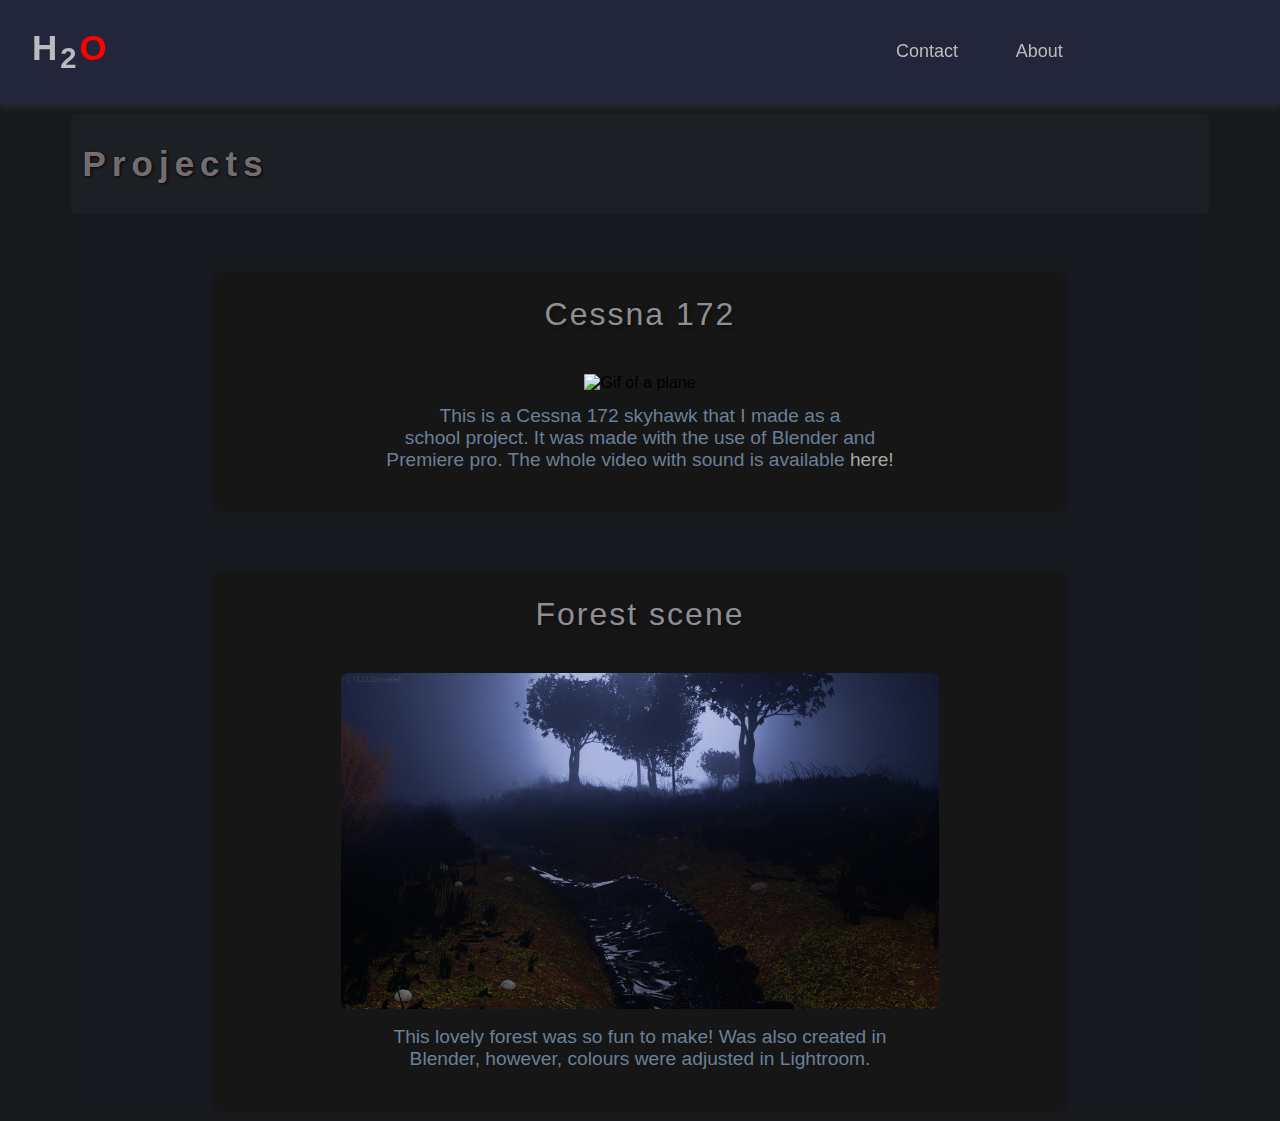
==== index.html @ bfd2fef7 "large changes to index and header" ====
<!DOCTYPE html>
<html lang="en">
  <head>
    <meta charset="UTF-8" />
    <meta http-equiv="X-UA-Compatible" content="IE=edge" />
    <meta name="viewport" content="width=device-width, initial-scale=1.0" />
    <title>H2O -</title>
    <link rel="preconnect" href="https://fonts.gstatic.com/" />
    <link
      href="https://fonts.googleapis.com/css2?family=Roboto+Slab:wght@200;300;400&display=swap"
      rel="stylesheet"
    />
    <link rel="stylesheet" href="/styles/reset/reset.css" />
    <link rel="stylesheet" href="/styles/index.css" />

    <title>Document</title>
  </head>
  <body>
    <div>
      <header class="header">
        <h1 class="logo">
          <a href="/index.html">H<sub>2</sub><span class="red-o">O</span></a>
        </h1>
        <ul class="menu">
          <li>
            <a href="/contact.html" class="index-a">Contact</a>
          </li>
          <li>
            <a href="/about.html" class="index-a">About</a>
          </li>
        </ul>
      </header>
    </div>
    -
    <section>
      <div class="container">
        <header class="header4">
          <h1>Projects</h1>
        </header>
        <div class="columns3">
          <div class="projekt">
            <p class="p-flygplan">Cessna 172</p>
            <img class="flygplan" src="/stuff/ezgif-2-c3d143fe4373.gif" alt="Gif of a plane" />
            <p class="planbeskrivning">
              This is a Cessna 172 skyhawk that I made as a school&nbsp;project. It was made with
              the use of Blender and Premiere pro. The whole video with sound is available
              <a
                target="_blank"
                href="https://www.youtube.com/watch?v=PHYX6G9DZXU&ab_channel=MaxZalmerfelt"
                >here!</a
              >
            </p>
          </div>
          <div class="projekt">
            <p class="p-skog">Forest scene</p>
            <img class="skog" src="/stuff/skog-3.jpg" alt="A picture of a forest" />
            <p class="skogbeskrivning">
              This lovely forest was so fun to make! Was also created in Blender, however, colours
              were adjusted in Lightroom.
            </p>
          </div>
        </div>
      </div>
    </section>
  </body>
</html>
---- styles/index.css ----
/* index kod*/
body {
  font-family: "Roboto+Slab", sans-serif;
  background-color: #17191b;
}
.header {
  display: flex;
  overflow: hidden;
  justify-content: space-between;
  background-color: #23253b;
  align-items: center;
  position: fixed;
  width: 100%;
  z-index: 10;
  color: rgb(187, 187, 187);
  box-shadow: 0 5px 6px rgba(255, 255, 255, 0.068);
  top: 0%;
  left: 0%;
  background-size: 100%;
}
.header h1 {
  padding: 5px 12px;
}
.logo {
  margin-left: 20px;
  font-size: 35px;
  letter-spacing: 3px;
  padding: 10px;
}
.red-o {
  color: red;
}

.menu {
  width: 30%;
  margin-left: 80%;
  padding: 0;
  display: flex;
  list-style: none;
  font-size: 18px;
}
.menu li {
  margin-right: 15%;
}
a {
  color: inherit;
  text-decoration: none;
}
@media screen and (max-width: 1400px) {
  .menu {
    margin-left: 30%;
  }
}
a:hover {
  color: darkslateblue;
}
.container {
  max-width: 90%;
  margin: 0 auto;
  margin-top: 7%;
  background-color: rgba(22, 31, 39, 0.37);
}
@media screen and (max-width: 800px) {
  .container {
    margin-top: 15%;
  }
}
.header4 {
  margin-top: 7%;
  margin-bottom: 3%;
  background-color: rgba(68, 68, 68, 0.13);
  display: flex;
  border-radius: 5px;
}
.header4 h1 {
  font-size: 35px;
  letter-spacing: 6px;
  text-shadow: 1px 1px 3px #100000;
  padding-top: 0.5%;
  padding-left: 1%;
  padding-bottom: 0.6%;
  color: rgba(211, 211, 211, 0.527);
}
.projekt {
  justify-content: center;
  text-align: center;
  margin: 0 auto;
  width: 75%;
  margin-top: 5%;
  border-radius: 10px;
  background-color: #161616;
}
.p-flygplan {
  font-size: 2.5vw;
  padding-top: 3%;
  padding-bottom: 1%;
  letter-spacing: 2px;
  color: rgb(142, 143, 148);
  text-shadow: 2px 2px 4px #10000081;
}
.flygplan {
  width: 70%;
  height: 15%;
  border-radius: 1.5%;
}
.planbeskrivning {
  color: rgb(106, 128, 150);
  font-size: 1.5vw;
  margin: 0% 20%;
  padding-bottom: 5%;
  padding-top: 1.5%;
}
.planbeskrivning a {
  color: rgb(167, 167, 167);
}
.planbeskrivning a:hover {
  color: aliceblue;
}
.p-skog {
  font-size: 2.5vw;
  padding-top: 3%;
  padding-bottom: 1%;
  letter-spacing: 2px;
  color: rgb(142, 143, 148);
  text-shadow: 2px 2px 4px #10000081;
}
.skog {
  width: 70%;
  border-radius: 1.5%;
}
.skogbeskrivning {
  color: rgb(106, 128, 150);
  font-size: 1.5vw;
  margin: 0% 20%;
  padding-bottom: 5%;
  padding-top: 1.5%;
}
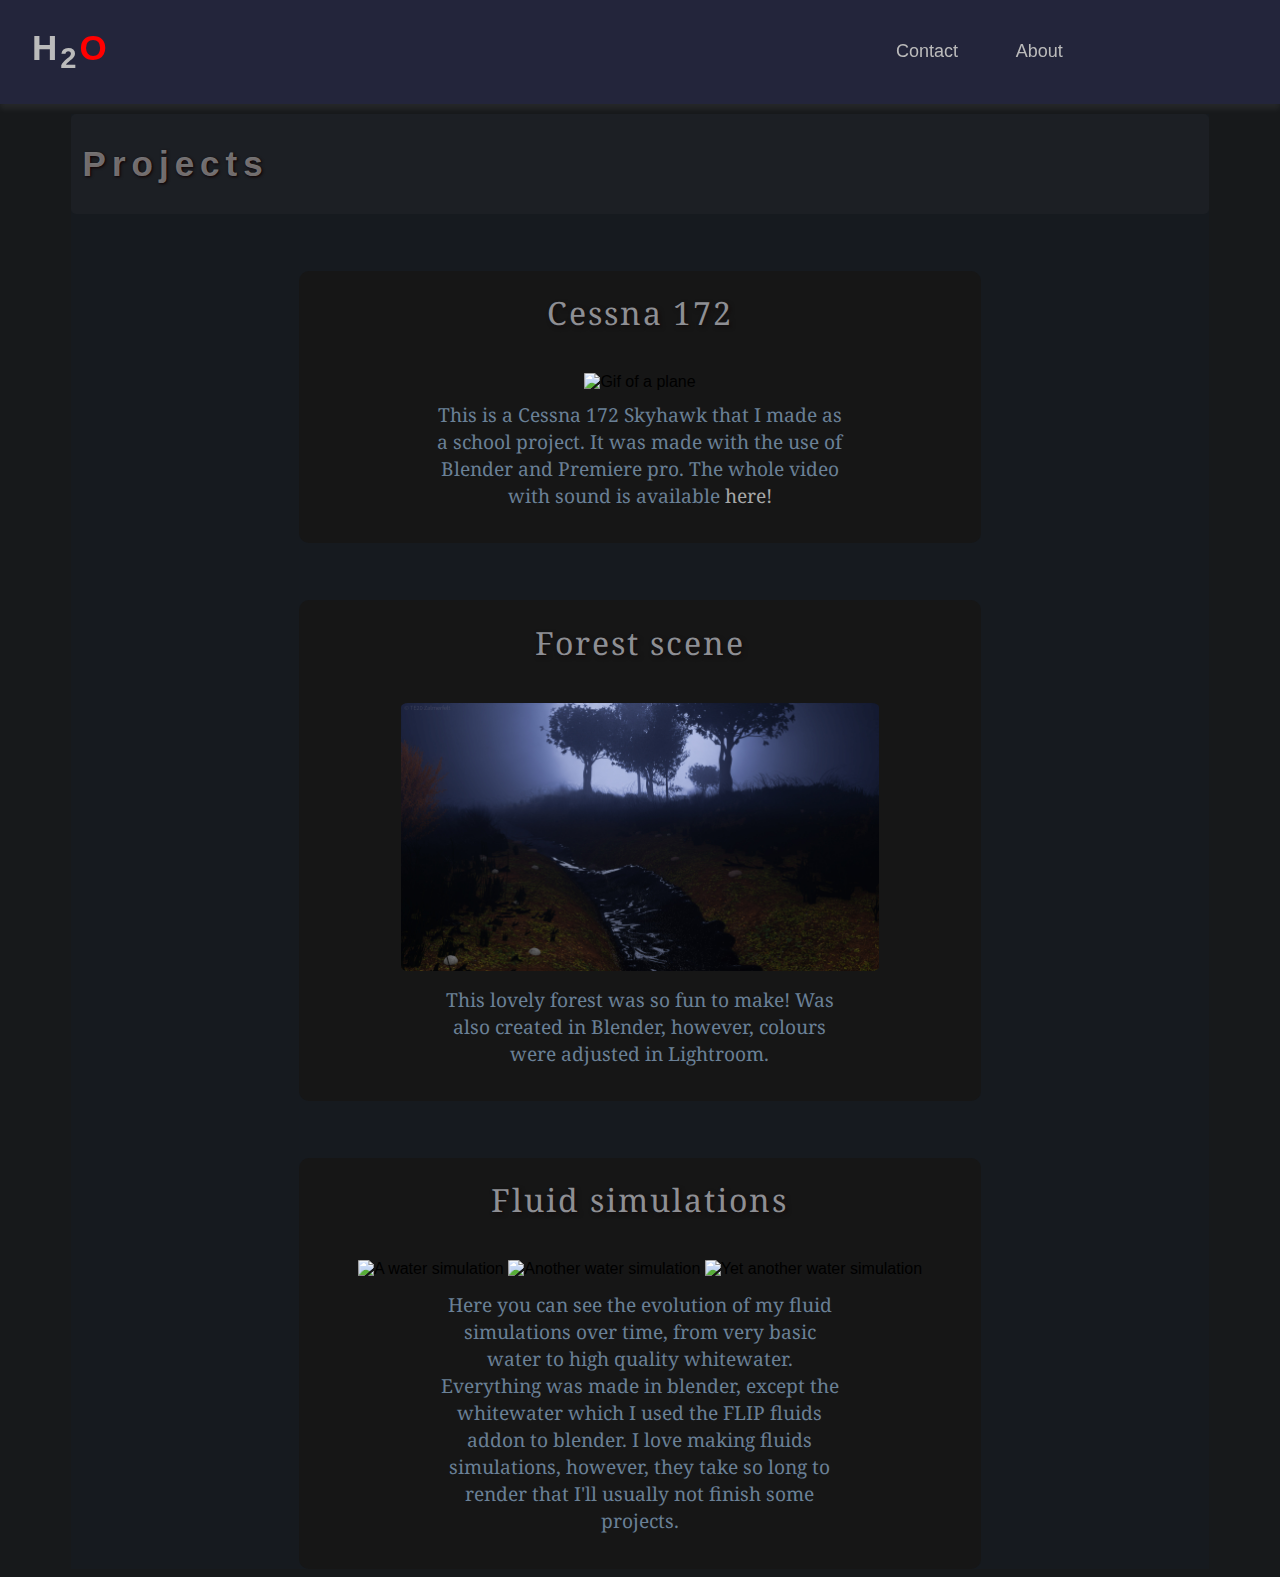
==== commit 99db14ba: "Addition to fluidsims in index" ====
--- a/index.html
+++ b/index.html
@@ -8,6 +8,11 @@
     <link rel="preconnect" href="https://fonts.gstatic.com/" />
     <link
       href="https://fonts.googleapis.com/css2?family=Roboto+Slab:wght@200;300;400&display=swap"
+      rel="stylesheet"
+    />
+    <link rel="preconnect" href="https://fonts.gstatic.com" />
+    <link
+      href="https://fonts.googleapis.com/css2?family=Noto+Serif&display=swap"
       rel="stylesheet"
     />
     <link rel="stylesheet" href="/styles/reset/reset.css" />
@@ -42,7 +47,7 @@
             <p class="p-flygplan">Cessna 172</p>
             <img class="flygplan" src="/stuff/ezgif-2-c3d143fe4373.gif" alt="Gif of a plane" />
             <p class="planbeskrivning">
-              This is a Cessna 172 skyhawk that I made as a school&nbsp;project. It was made with
+              This is a Cessna 172 Skyhawk that I made as a school&nbsp;project. It was made with
               the use of Blender and Premiere pro. The whole video with sound is available
               <a
                 target="_blank"
@@ -59,6 +64,19 @@
               were adjusted in Lightroom.
             </p>
           </div>
+          <div class="projekt">
+            <p class="p-vatten">Fluid simulations</p>
+            <img class="vatten" src="/stuff/ezgif-first.gif" alt="A water simulation" />
+            <img class="vatten" src="/stuff/ezgif-second.gif" alt="Another water simulation" />
+            <img class="vatten" src="/stuff/ezgif-third.gif" alt="Yet another water simulation" />
+            <p class="vattenbeskrivning">
+              Here you can see the evolution of my fluid simulations over time, from very basic
+              water to high quality whitewater. Everything was made in blender, except the
+              whitewater which I used the FLIP fluids addon to blender. I love making fluids
+              simulations, however, they take so long to render that I'll usually not finish some
+              projects.
+            </p>
+          </div>
         </div>
       </div>
     </section>
--- a/styles/index.css
+++ b/styles/index.css
@@ -55,7 +55,7 @@
   color: darkslateblue;
 }
 .container {
-  max-width: 90%;
+  max-width: 70%;
   margin: 0 auto;
   margin-top: 7%;
   background-color: rgba(22, 31, 39, 0.37);
@@ -85,10 +85,18 @@
   justify-content: center;
   text-align: center;
   margin: 0 auto;
-  width: 75%;
+  width: 45%;
   margin-top: 5%;
   border-radius: 10px;
   background-color: #161616;
+}
+@media screen and (max-width: 1600px) {
+  .projekt {
+    width: 60%;
+  }
+  .container {
+    max-width: 90%;
+  }
 }
 .p-flygplan {
   font-size: 2.5vw;
@@ -97,6 +105,7 @@
   letter-spacing: 2px;
   color: rgb(142, 143, 148);
   text-shadow: 2px 2px 4px #10000081;
+  font-family: "Noto Serif", serif;
 }
 .flygplan {
   width: 70%;
@@ -109,6 +118,7 @@
   margin: 0% 20%;
   padding-bottom: 5%;
   padding-top: 1.5%;
+  font-family: "Noto Serif", serif;
 }
 .planbeskrivning a {
   color: rgb(167, 167, 167);
@@ -123,6 +133,7 @@
   letter-spacing: 2px;
   color: rgb(142, 143, 148);
   text-shadow: 2px 2px 4px #10000081;
+  font-family: "Noto Serif", serif;
 }
 .skog {
   width: 70%;
@@ -134,4 +145,27 @@
   margin: 0% 20%;
   padding-bottom: 5%;
   padding-top: 1.5%;
+  font-family: "Noto Serif", serif;
 }
+.p-vatten {
+  font-size: 2.5vw;
+  padding-top: 3%;
+  padding-bottom: 1%;
+  letter-spacing: 2px;
+  color: rgb(142, 143, 148);
+  text-shadow: 2px 2px 4px #10000081;
+  font-family: "Noto Serif", serif;
+}
+.vatten {
+  width: 70%;
+  border-radius: 1.5%;
+  margin-bottom: 0.5%;
+}
+.vattenbeskrivning {
+  color: rgb(106, 128, 150);
+  font-size: 1.5vw;
+  margin: 0% 20%;
+  padding-bottom: 5%;
+  padding-top: 1.5%;
+  font-family: "Noto Serif", serif;
+}
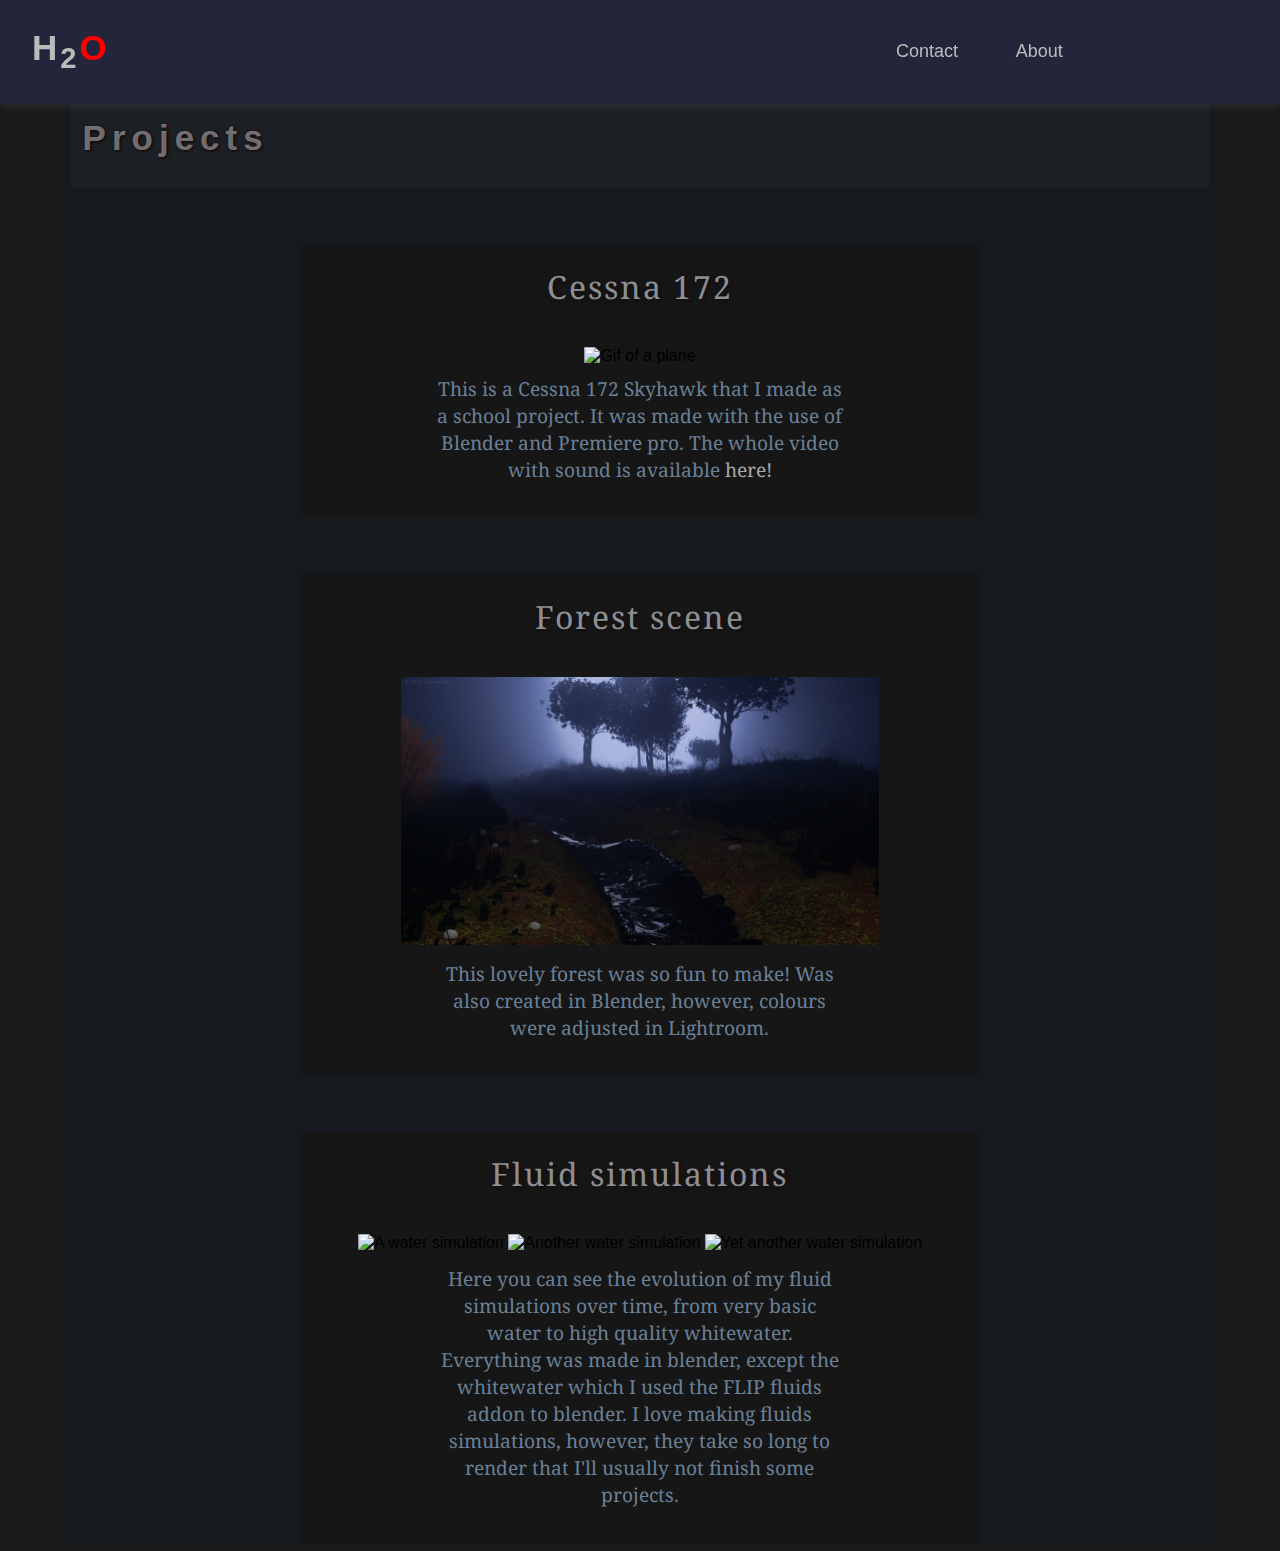
==== commit b68ce619: "small changes to index text responsiveness, added comments to keep track" ====
--- a/index.html
+++ b/index.html
@@ -22,6 +22,7 @@
   </head>
   <body>
     <div>
+      <!--Header-->
       <header class="header">
         <h1 class="logo">
           <a href="/index.html">H<sub>2</sub><span class="red-o">O</span></a>
@@ -36,8 +37,9 @@
         </ul>
       </header>
     </div>
-    -
+
     <section>
+      <!--början av själva projektcontainern-->
       <div class="container">
         <header class="header4">
           <h1>Projects</h1>
@@ -56,6 +58,7 @@
               >
             </p>
           </div>
+          <!--Slut av Cessnaprojektet, start av skogsprojektet-->
           <div class="projekt">
             <p class="p-skog">Forest scene</p>
             <img class="skog" src="/stuff/skog-3.jpg" alt="A picture of a forest" />
@@ -64,6 +67,7 @@
               were adjusted in Lightroom.
             </p>
           </div>
+          <!--Slut av skogsprojektet, start av fluid projektet-->
           <div class="projekt">
             <p class="p-vatten">Fluid simulations</p>
             <img class="vatten" src="/stuff/ezgif-first.gif" alt="A water simulation" />
--- a/styles/index.css
+++ b/styles/index.css
@@ -60,7 +60,7 @@
   margin-top: 7%;
   background-color: rgba(22, 31, 39, 0.37);
 }
-@media screen and (max-width: 800px) {
+@media screen and (max-width: 950px) {
   .container {
     margin-top: 15%;
   }
@@ -70,7 +70,7 @@
   margin-bottom: 3%;
   background-color: rgba(68, 68, 68, 0.13);
   display: flex;
-  border-radius: 5px;
+  border-radius: 2px;
 }
 .header4 h1 {
   font-size: 35px;
@@ -87,7 +87,7 @@
   margin: 0 auto;
   width: 45%;
   margin-top: 5%;
-  border-radius: 10px;
+  border-radius: 5px;
   background-color: #161616;
 }
 @media screen and (max-width: 1600px) {
@@ -169,3 +169,14 @@
   padding-top: 1.5%;
   font-family: "Noto Serif", serif;
 }
+@media screen and (max-width: 900px) {
+  .planbeskrivning {
+    font-size: 2.6vw;
+  }
+  .skogbeskrivning {
+    font-size: 2.6vw;
+  }
+  .vattenbeskrivning {
+    font-size: 2.6vw;
+  }
+}
